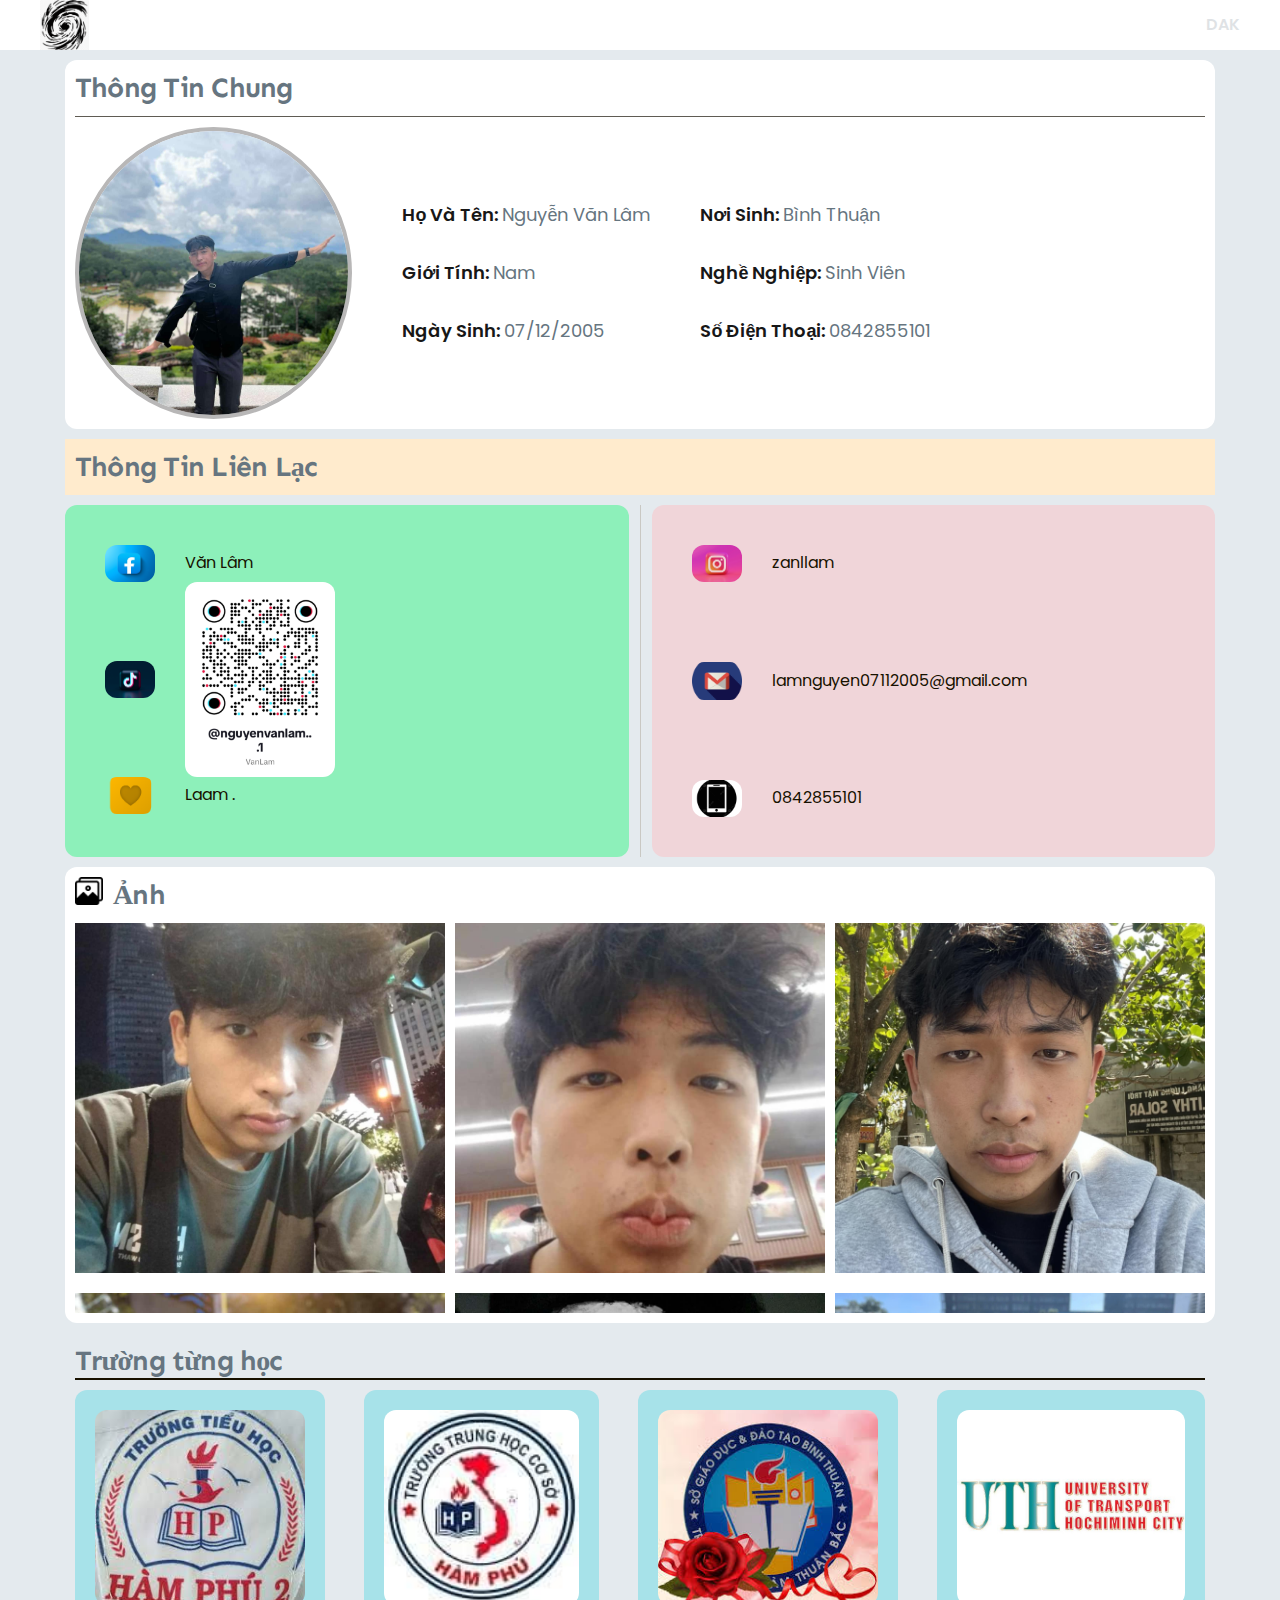
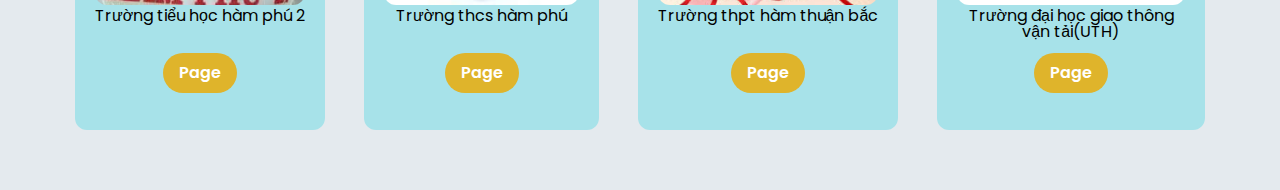
==== info.html @ 55fd7fa4 "first commit" ====
<!DOCTYPE html>
<html lang="en">
  <head>
    <meta charset="UTF-8" />
    <meta name="viewport" content="width=device-width, initial-scale=1.0" />
    <link rel="stylesheet" href="./asset/css/reset.css" />
    <link rel="preconnect" href="https://fonts.googleapis.com" />
    <link rel="preconnect" href="https://fonts.gstatic.com" crossorigin />
    <link
      href="https://fonts.googleapis.com/css2?family=Poppins:ital,wght@0,400;0,500;0,600;0,700;1,400&family=Sen:wght@700&display=swap"
      rel="stylesheet"
    />
    <link rel="stylesheet" href="./asset/css/style-info.css" />
    <title>Quà tặng sinh nhật Văn Lâm</title>
  </head>
  <body>
    <!-- header -->
    <div class="header">
      <div class="header-body">
        <img src="./asset/icon/logo.png" alt="logo" class="logo" />
        <p class="desc">DAK</p>
      </div>
    </div>
    <!-- info -->
    <div class="info">
      <div class="main-content">
        <div class="info-body">
          <h2 class="heading-lv2">Thông Tin Chung</h2>
          <div class="content-block">
            <!-- info-images -->
            <img src="./asset/img/avatar2.jpg" alt="" class="avatar" />
            <!-- info-content -->
            <div class="info-content">
              <div class="left">
                <p class="desc"><strong>Họ Và Tên: </strong>Nguyễn Văn Lâm</p>
                <p class="desc"><strong>Giới Tính: </strong>Nam</p>
                <p class="desc"><strong>Ngày Sinh: </strong>07/12/2005</p>
              </div>
              <div class="right">
                <p class="desc"><strong>Nơi Sinh: </strong>Bình Thuận</p>
                <p class="desc"><strong>Nghề Nghiệp: </strong>Sinh Viên</p>
                <p class="desc"><strong>Số Điện Thoại: </strong>0842855101</p>
              </div>
            </div>
          </div>
        </div>
      </div>
    </div>
    <!-- network -->
    <div class="network">
      <div class="main-content">
        <h2 class="heading-lv2">Thông Tin Liên Lạc</h2>
        <div class="network-body">
          <div class="network-left">
            <div class="item">
              <img
                src="./asset/icon/facebook1.jpg"
                alt="Facebook"
                class="icon"
              />
              <a
                href="https://www.facebook.com/profile.php?id=100038403922029&mibextid=ZbWKwL"
                class="link"
              >
                Văn Lâm
              </a>
            </div>
            <div class="item">
              <img src="./asset/icon/tiktok.jpg" alt="Tik Tok" class="icon" />
              <img src="./asset/img/maQR.jpg" class="maqr" alt="maqr" />
            </div>
            <div class="item">
              <img src="./asset/icon/locket.png" alt="Locket" class="icon" />
              <a
                href="https://locket.camera/links/nsvLe7aTyrAFRbM77"
                class="link"
              >
                Laam .
              </a>
            </div>
          </div>
          <div class="network-line"></div>
          <div class="network-right">
            <div class="item">
              <img
                src="./asset/icon/Instaram.jpg"
                alt="Instagram"
                class="icon"
              />
              <a
                href="https://www.instagram.com/zanllam?igsh=MTVhemNlOWkwN2hrMg=="
                class="link"
              >
                zanllam
              </a>
            </div>
            <div class="item mail">
              <img src="./asset/icon/mail.png" alt="Mail" class="icon" />
              <a href="mailto:lamnguyen07112005@gmail.com" class="link">
                lamnguyen07112005@gmail.com
              </a>
            </div>

            <div class="item">
              <img src="./asset/icon/phone.jpg" alt="SDT" class="icon" />
              <a href="tel:0842855101" class="link"> 0842855101 </a>
            </div>
          </div>
        </div>
      </div>
    </div>
    <!-- images -->
    <div class="images">
      <div class="main-content">
        <div class="images-body">
          <div class="images-title">
            <img src="./asset/icon/img.png" alt="" class="icon" />
            <h2 class="heading-lv2">Ảnh</h2>
          </div>
          <div class="images-content">
            <div class="row">
              <img src="./asset/img/anh_1.png" alt="anh_1" class="thumb" />
              <img src="./asset/img/anh_2.jpg" alt="anh_2" class="thumb" />
              <img src="./asset/img/anh_3.jpg" alt="anh_3" class="thumb" />
            </div>
            <div class="row">
              <img src="./asset/img/anh_4.jpg" alt="anh_4" class="thumb" />
              <img src="./asset/img/anh_5.jpg" alt="anh_5" class="thumb" />
              <img src="./asset/img/anh_6.jpg" alt="anh_6" class="thumb" />
            </div>
            <div class="row">
              <img src="./asset/img/anh_10.jpg" alt="anh_4" class="thumb2" />
              <img src="./asset/img/anh_11.jpg" alt="anh_5" class="thumb2" />
            </div>
            <div class="row">
              <img src="./asset/img/anh_7.jpg" alt="anh_4" class="thumb1" />
              <img src="./asset/img/anh_8.jpg" alt="anh_5" class="thumb" />
            </div>
            <img src="./asset/img/anh_9.jpg" alt="anh_6" class="thumb3" />
          </div>
        </div>
      </div>
    </div>
    <!-- schools -->
    <div class="school">
      <div class="main-content">
        <div class="school-body">
          <div class="school-title">
            <h2 class="heading-lv2">Trường từng học</h2>
          </div>
          <div class="school-content">
            <div class="item">
              <img
                src="./asset/img/c1.jpg"
                alt="trường tiểu học hàm phú 2"
                class="photo"
              />
              <p class="desc">Trường tiểu học hàm phú 2</p>
              <a
                href="https://www.facebook.com/p/Li%C3%AAn-%C4%91%E1%BB%99i-Tr%C6%B0%E1%BB%9Dng-Ti%E1%BB%83u-h%E1%BB%8Dc-H%C3%A0m-Ph%C3%BA-2-100050820699539/"
                target="_blank"
                class="btn"
                >Page</a
              >
            </div>
            <div class="item item2">
              <img
                src="./asset/img/c2.jpg"
                alt="trường trung học cơ sở hàm phú"
                class="photo"
              />
              <p class="desc">Trường thcs hàm phú</p>
              <a
                href="https://www.facebook.com/p/Li%C3%AAn-%C4%91%E1%BB%99i-THCS-H%C3%A0m-Ph%C3%BA-100063613690255/?_rdr"
                target="_blank"
                class="btn"
                >Page</a
              >
            </div>
            <div class="item">
              <img
                src="./asset/img/c3.jpg"
                alt="trường trung học phổ thông hàm thuận bắc"
                class="photo"
              />
              <p class="desc">Trường thpt hàm thuận bắc</p>
              <a
                href="https://www.facebook.com/c3hamthuanbacbinhthuan/?locale=vi_VN"
                target="_blank"
                class="btn"
                >Page</a
              >
            </div>
            <div class="item">
              <img
                src="./asset/img/dh.jpg"
                alt="trường đại học giao thông vận tải"
                class="photo"
              />
              <p class="desc">Trường đại học giao thông vận tải(UTH)</p>
              <a
                href="https://www.facebook.com/TruongDHGiaothongvantaiTPHCM/?locale=vi_VN"
                target="_blank"
                class="btn"
                >Page</a
              >
            </div>
          </div>
        </div>
      </div>
    </div>
  </body>
</html>
---- asset/css/style-info.css ----
/* =====================thuộc tính chung=========================== */
* {
  box-sizing: border-box;
}

:root {
  --font-heading: "Sen", San-serif;
}

html {
  font-size: 62.5%;
}

body {
  font-size: 1.6rem;
  font-family: "Poppins", sans-serif;
  background-color: #e4eaee;
}

a {
  text-decoration: none;
  color: #171100;
}

.main-content {
  width: 1150px;
  max-width: calc(100% - 110px);
  margin-left: auto;
  margin-right: auto;
  margin-top: 10px;
}

.heading-lv2 {
  color: #667580;
  font-family: var(--font-heading);
  font-size: 2.8rem;
  font-weight: 700;
  line-height: 1.27;
  letter-spacing: -0.76px;
}

.btn {
  display: inline-block;
  padding: 0 16px;
  line-height: 50px;
  max-width: 118px;
  color: #ffffff;
  font-size: 1.6rem;
  font-weight: 600;
  text-align: center;
  border-radius: 999px;
  background: #e7ad0fdf;
}

.btn:hover {
  opacity: 0.8;
  cursor: pointer;
}
/* =====================header=========================== */
.header-body {
  width: 100%;
  display: flex;
  justify-content: space-between;
  background: #fff;
  align-items: center;
  padding: 0 40px;
}

.header .logo {
  height: 50px;
}

.header .desc {
  color: #667580;
  opacity: 0.2;
  font-weight: 600;
}

/* =====================header=========================== */
.info-body {
  background: #fff;
  padding: 10px 10px;
  border-radius: 12px;
}

.info-body:hover {
  box-shadow: 0px 8px 36px 8px rgba(0, 0, 0, 0.05);
  border-radius: 12px;
  border: 1px solid transparent;
}

.info-body .heading-lv2 {
  padding-bottom: 10px;
  border-bottom: 1px solid #5f5b53;
}

.info .content-block {
  display: flex;
  justify-content: space-between;
  gap: 50px;
  align-items: center;
}

.info .avatar {
  margin-top: 10px;
  width: 292.5px;
  height: 292.5px;
  object-fit: cover;
  border-radius: 50%;
  border: 4px solid rgb(184, 183, 183);
}

.info .info-content {
  width: 75%;
  display: flex;
  gap: 50px;
  line-height: 48px;
}

.info .info-content .desc {
  padding-top: 10px;
  font-size: 1.8rem;
  color: #667580;
}

.info .info-content strong {
  font-size: 1.8rem;
  color: #171717;
  font-weight: 600;
}
/* =====================header=========================== */

.network-body {
  display: flex;
  margin-top: 10px;
  border-radius: 12px;
  justify-content: space-between;
}

.network .heading-lv2 {
  background-color: blanchedalmond;
  padding: 10px;
}

.network .network-left {
  width: 49%;
  padding: 40px;
  background: rgb(141, 240, 186);
  border-radius: 12px;
}

.network .network-left:hover {
  box-shadow: 0px 8px 36px 8px rgba(0, 0, 0, 0.05);
  border-radius: 12px;
  border: 1px solid transparent;
}

.network .network-line {
  background-color: #c9c8c3;
  height: 352.5px;
  width: 1px;
}

.network .network-right {
  width: 49%;
  padding: 40px;
  background: rgb(240, 213, 217);
  border-radius: 12px;
}

.network .network-right:hover {
  box-shadow: 0px 8px 36px 8px rgba(0, 0, 0, 0.05);
  border-radius: 12px;
  border: 1px solid transparent;
}

.network-body .item {
  display: flex;
  gap: 30px;
  align-items: center;
}

.network .icon {
  width: 50px;
  height: 37.5px;
  object-fit: cover;
  border-radius: 12px;
}

.network .network-left .maqr {
  width: 150px;
  object-fit: cover;
  border-radius: 12px;
}

.network .network-right .mail {
  margin: 80px 0px;
}
/* =====================images=========================== */
.images-body {
  background: #fff;
  padding: 10px 10px;
  border-radius: 12px;
}

.images .images-body:hover {
  box-shadow: 0px 8px 36px 8px rgba(0, 0, 0, 0.05);
  border-radius: 12px;
  border: 1px solid transparent;
}

.images .images-title {
  display: flex;
  gap: 10px;
  padding-bottom: 10px;
}

.images .images-title .icon {
  height: 28px;
}

.images .images-content {
  height: 390px;
  overflow: auto;
}

.images .row {
  display: flex;
  gap: 10px;
  padding-bottom: 20px;
}

.images .row .thumb {
  width: 33.33%;
  height: 350px;
  object-fit: cover;
}

.images .row .thumb2 {
  width: 50%;
  height: 350px;
  object-fit: cover;
}

.images .row .thumb1 {
  width: 75%;
  height: 350px;
  object-fit: cover;
}

.images .thumb3 {
  width: 100%;
  height: auto;
  object-fit: cover;
}
/* =====================shool=========================== */
.school-body {
  padding: 10px 10px;
  border-radius: 12px;
  margin-bottom: 50px;
}

.school-body .school-title {
  border-bottom: 2px solid #171100;
}

.school-body .school-content {
  display: flex;
  justify-content: space-between;
  align-items: center;
  margin-top: 10px;
}

.school-body .school-content .item {
  max-width: calc(25% - 15px);
  height: 340px;
  background: #a7e2e9;
  padding: 20px;
  border-radius: 12px;
  text-align: center;
}

.school-body .school-content .item:hover {
  box-shadow: 0px 8px 36px 8px rgba(0, 0, 0, 0.05);
  border-radius: 12px;
  border: 1px solid transparent;
}

.school-body .school-content img {
  width: 100%;
  object-fit: cover;
  height: 65%;
  border-radius: 12px;
}

.school-body .school-content .item .desc {
  height: 15%;
}

.school-body .school-content .btn {
  line-height: 40px;
  max-width: 120px;
}
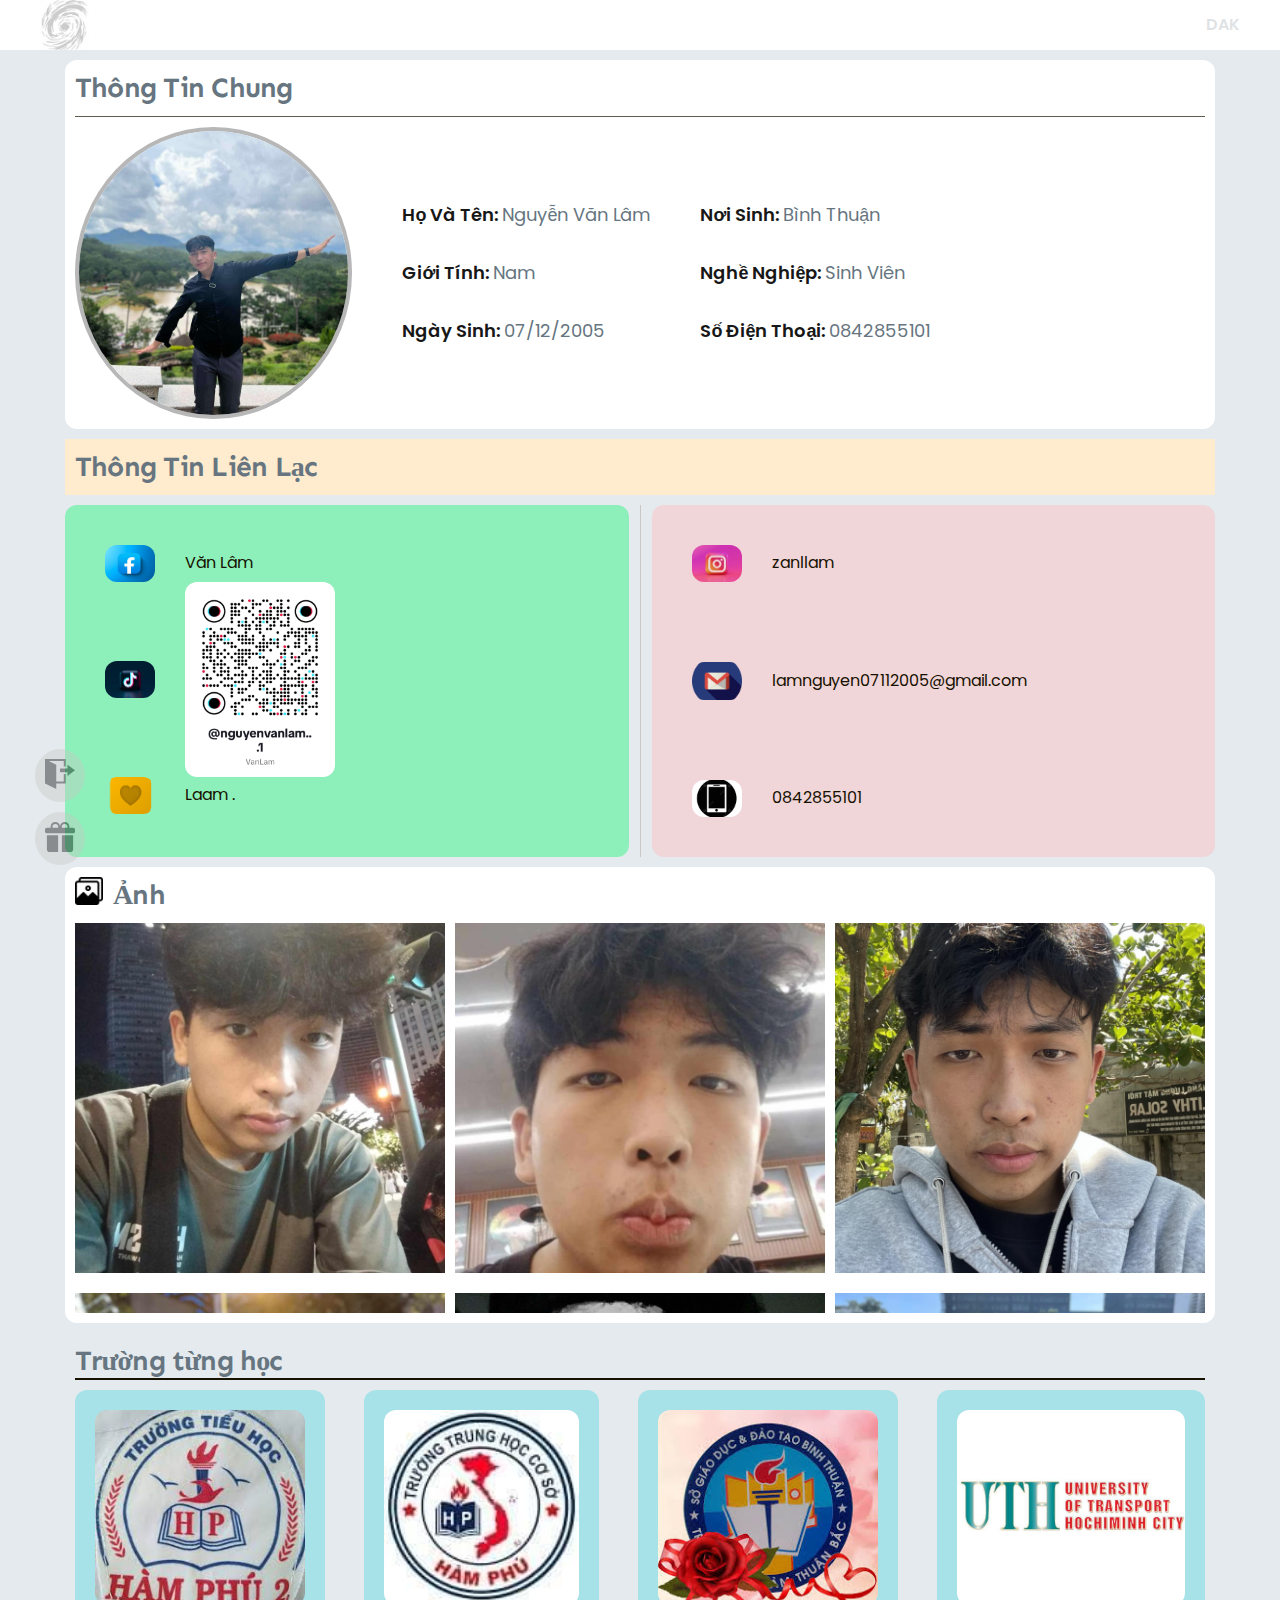
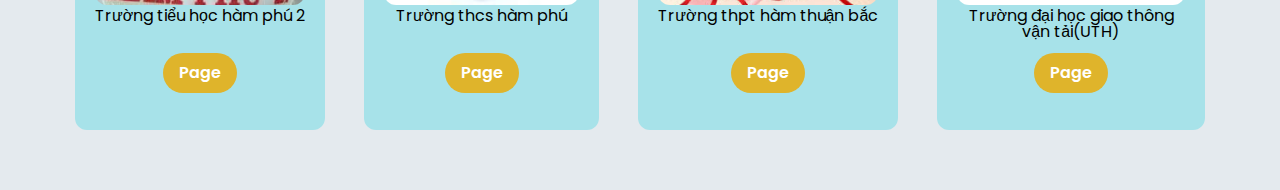
==== commit f1ead021: "end" ====
--- a/info.html
+++ b/info.html
@@ -10,8 +10,9 @@
       href="https://fonts.googleapis.com/css2?family=Poppins:ital,wght@0,400;0,500;0,600;0,700;1,400&family=Sen:wght@700&display=swap"
       rel="stylesheet"
     />
+    <link rel="stylesheet" href="https://cdnjs.cloudflare.com/ajax/libs/font-awesome/6.6.0/css/all.min.css">
     <link rel="stylesheet" href="./asset/css/style-info.css" />
-    <title>Quà tặng sinh nhật Văn Lâm</title>
+    <title>Quà sinh nhật Văn Lâm</title>
   </head>
   <body>
     <!-- header -->
@@ -19,6 +20,22 @@
       <div class="header-body">
         <img src="./asset/icon/logo.png" alt="logo" class="logo" />
         <p class="desc">DAK</p>
+      </div>
+    </div>
+    <!-- bar -->
+    <div class="bar">
+      <div class="main-content">
+        <div class="bar-body">
+          <div class="item1">
+            <a href="/" >
+            <div class="item"><img src="./asset/icon/out.svg" alt="out" class="icon" /></div>
+            </a>
+          </div>
+          <div  class="item2">
+            <div class="item"><img src="./asset/icon/gift.svg" alt="gift" class="icon" /></div>
+            <p class="desc">Chúc sinh bạn sinh nhật zui zẻ, luôn khỏe mạnh zui zẻ, hạnh phúc và đạt được những điều mình mong muốn. Lúc mày đọc được mấy cái dòng sến súa này chắc là sinh nhật năm nay t không dô được rồi (chắc tôi đang ở quê đi chs vs gái rồi bạn đừng buồn cho tôi <i class="fa-solid fa-face-laugh-squint" style="color: #FFD43B;"></i><i class="fa-solid fa-face-laugh-squint" style="color: #FFD43B;"></i><i class="fa-solid fa-face-laugh-squint" style="color: #FFD43B;"></i>). Đợt hứa trang wed đầu tiên tự làm sẽ làm cho lâm nên là 2 trong 1 vừa thực hiện lời hứa vừa tặng quà sinh nhật luôn nha <i class="fa-solid fa-heart" style="color: #f50000;"></i><i class="fa-solid fa-heart" style="color: #f50000;"></i><i class="fa-solid fa-heart" style="color: #f50000;"></i>.Do trình tui hơi non nên chỉ làm được như dị mong bạn không chê mà có chê cũng dị à <i class="fa-solid fa-face-grin-tongue-wink" style="color: #FFD43B;"></i><i class="fa-solid fa-face-grin-tongue-wink" style="color: #FFD43B;"></i><i class="fa-solid fa-face-grin-tongue-wink" style="color: #FFD43B;"></i>.Thôi nói chung là chúc mùng sinh nhật<i class="fa-solid fa-face-smile-wink" style="color: #FFD43B;"></i><i class="fa-solid fa-face-smile-wink" style="color: #FFD43B;"></i><i class="fa-solid fa-face-smile-wink" style="color: #FFD43B;"></i></p>
+          </div>
+        </div>
       </div>
     </div>
     <!-- info -->
--- a/asset/css/style-info.css
+++ b/asset/css/style-info.css
@@ -68,6 +68,7 @@
 
 .header .logo {
   height: 50px;
+  opacity: 0.2;
 }
 
 .header .desc {
@@ -75,6 +76,61 @@
   opacity: 0.2;
   font-weight: 600;
 }
+/* =====================bar=========================== */
+.bar-body {
+  position: fixed;
+  bottom: 20px;
+  left: 20px;
+  z-index: 1;
+  margin: 10px;
+}
+
+.bar-body .item{
+  display: inline-block;
+  border-radius: 50%;
+  padding: 10px;
+  margin: 5px;
+  background: #c9c8c3;
+  opacity: 0.4;
+}
+.bar-body .item1{
+  display: flex;
+}
+
+.bar-body .item:hover {
+  opacity: 1;
+}
+
+.bar-body .item .icon {
+  width: 30px;
+  height: 30px;
+}
+
+.bar-body .item2{
+  display: flex;
+}
+
+.bar-body .item2 .icon{
+
+}
+
+.bar-body .item2 .desc{
+  width: 95%;
+  display: none;
+  margin-right: 45px;
+  background: #514f47;
+  color: #fff;
+  border-radius: 12px;
+  text-align: center;
+}
+
+.item2 .item:hover + .desc{
+  display: block;
+}
+
+.item2 .item:hover{
+  margin:15px 0;
+}
 
 /* =====================header=========================== */
 .info-body {
@@ -128,7 +184,7 @@
   color: #171717;
   font-weight: 600;
 }
-/* =====================header=========================== */
+/* =====================network=========================== */
 
 .network-body {
   display: flex;
@@ -253,7 +309,7 @@
   height: auto;
   object-fit: cover;
 }
-/* =====================shool=========================== */
+/* =====================school=========================== */
 .school-body {
   padding: 10px 10px;
   border-radius: 12px;
@@ -301,3 +357,4 @@
   line-height: 40px;
   max-width: 120px;
 }
+
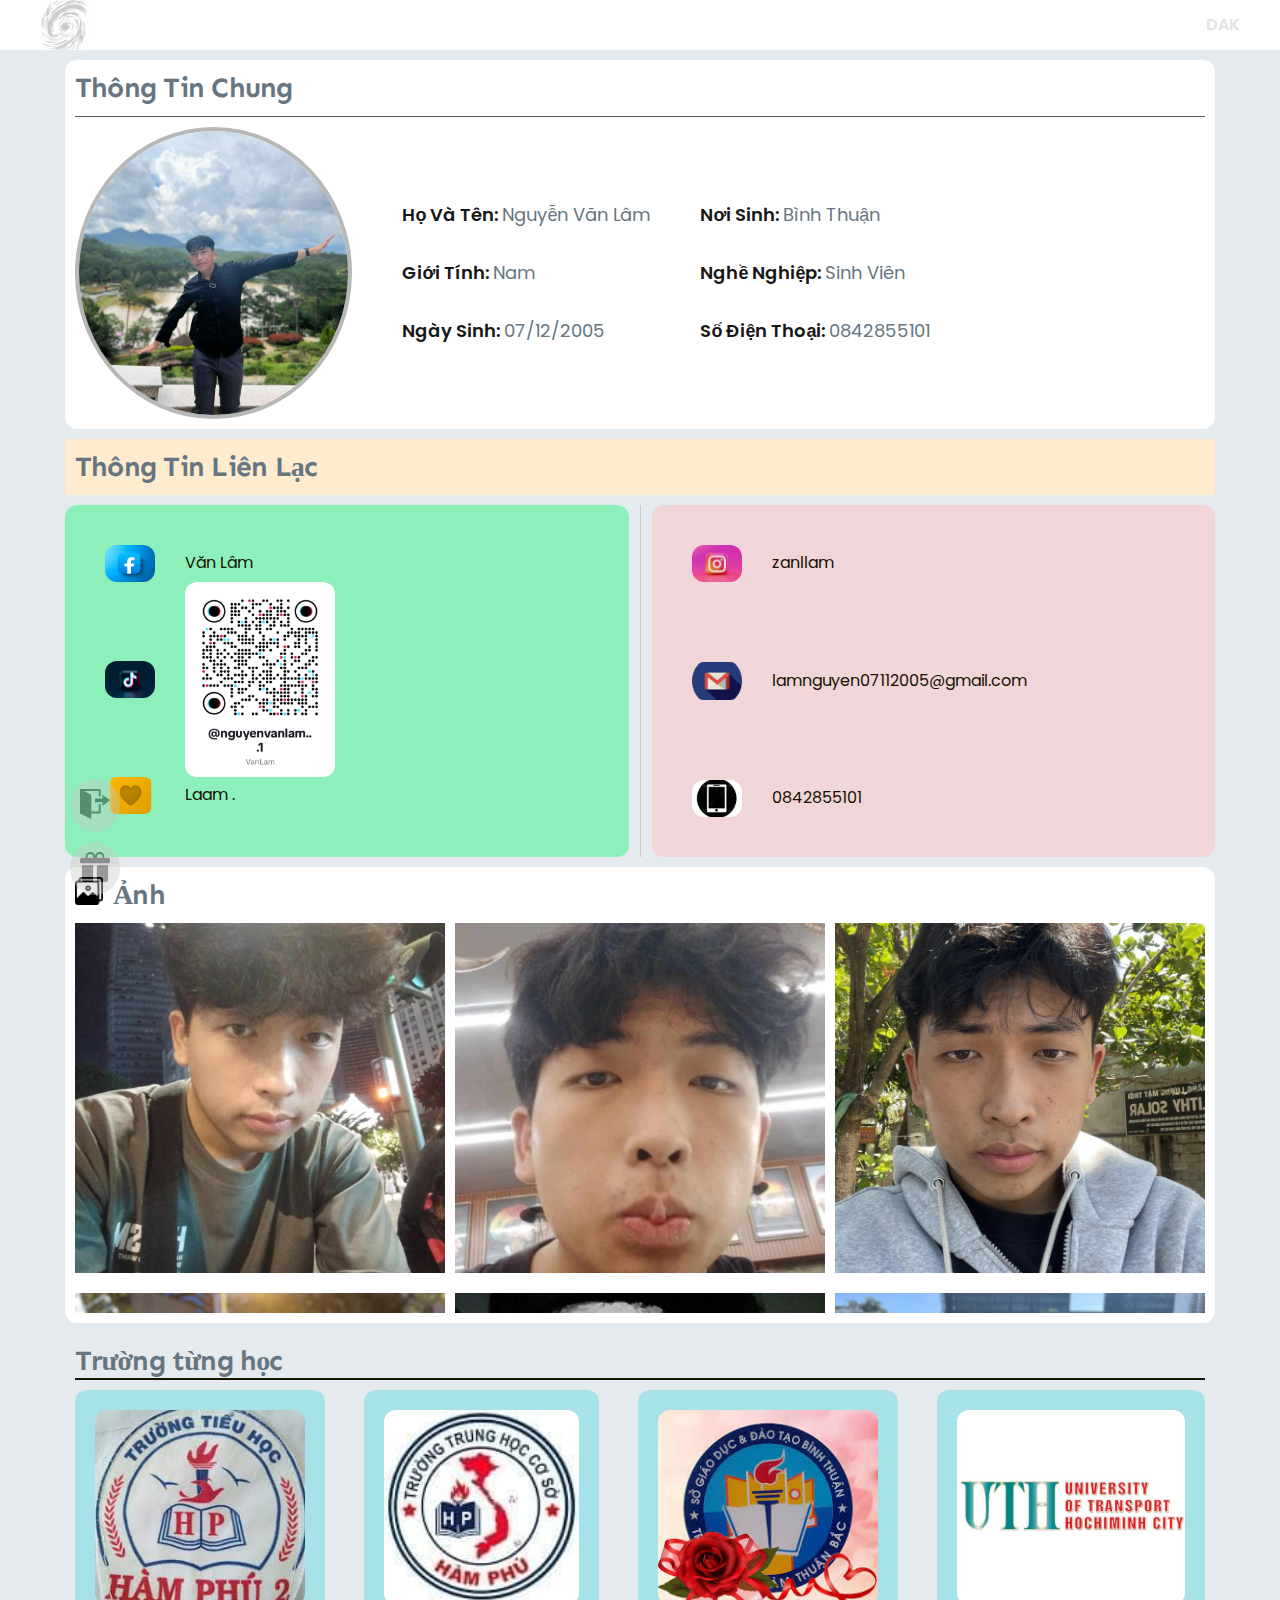
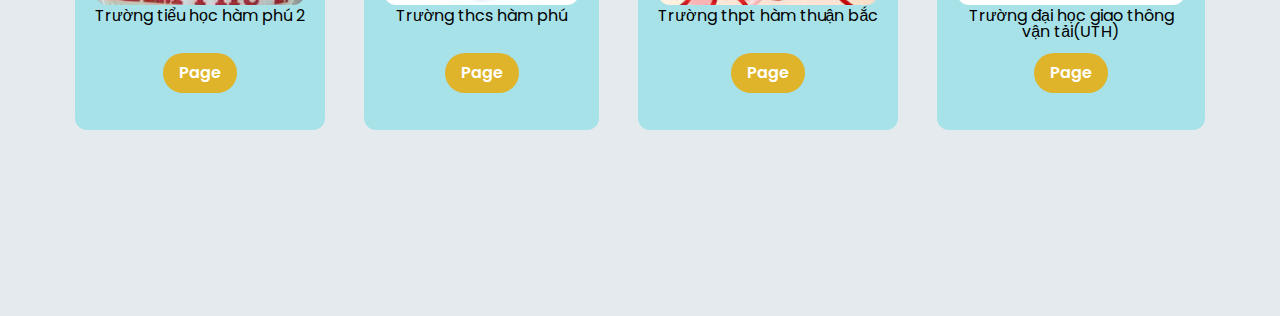
==== commit d7924656: "finish" ====
--- a/info.html
+++ b/info.html
@@ -10,7 +10,10 @@
       href="https://fonts.googleapis.com/css2?family=Poppins:ital,wght@0,400;0,500;0,600;0,700;1,400&family=Sen:wght@700&display=swap"
       rel="stylesheet"
     />
-    <link rel="stylesheet" href="https://cdnjs.cloudflare.com/ajax/libs/font-awesome/6.6.0/css/all.min.css">
+    <link
+      rel="stylesheet"
+      href="https://cdnjs.cloudflare.com/ajax/libs/font-awesome/6.6.0/css/all.min.css"
+    />
     <link rel="stylesheet" href="./asset/css/style-info.css" />
     <title>Quà sinh nhật Văn Lâm</title>
   </head>
@@ -23,21 +26,6 @@
       </div>
     </div>
     <!-- bar -->
-    <div class="bar">
-      <div class="main-content">
-        <div class="bar-body">
-          <div class="item1">
-            <a href="/" >
-            <div class="item"><img src="./asset/icon/out.svg" alt="out" class="icon" /></div>
-            </a>
-          </div>
-          <div  class="item2">
-            <div class="item"><img src="./asset/icon/gift.svg" alt="gift" class="icon" /></div>
-            <p class="desc">Chúc sinh bạn sinh nhật zui zẻ, luôn khỏe mạnh zui zẻ, hạnh phúc và đạt được những điều mình mong muốn. Lúc mày đọc được mấy cái dòng sến súa này chắc là sinh nhật năm nay t không dô được rồi (chắc tôi đang ở quê đi chs vs gái rồi bạn đừng buồn cho tôi <i class="fa-solid fa-face-laugh-squint" style="color: #FFD43B;"></i><i class="fa-solid fa-face-laugh-squint" style="color: #FFD43B;"></i><i class="fa-solid fa-face-laugh-squint" style="color: #FFD43B;"></i>). Đợt hứa trang wed đầu tiên tự làm sẽ làm cho lâm nên là 2 trong 1 vừa thực hiện lời hứa vừa tặng quà sinh nhật luôn nha <i class="fa-solid fa-heart" style="color: #f50000;"></i><i class="fa-solid fa-heart" style="color: #f50000;"></i><i class="fa-solid fa-heart" style="color: #f50000;"></i>.Do trình tui hơi non nên chỉ làm được như dị mong bạn không chê mà có chê cũng dị à <i class="fa-solid fa-face-grin-tongue-wink" style="color: #FFD43B;"></i><i class="fa-solid fa-face-grin-tongue-wink" style="color: #FFD43B;"></i><i class="fa-solid fa-face-grin-tongue-wink" style="color: #FFD43B;"></i>.Thôi nói chung là chúc mùng sinh nhật<i class="fa-solid fa-face-smile-wink" style="color: #FFD43B;"></i><i class="fa-solid fa-face-smile-wink" style="color: #FFD43B;"></i><i class="fa-solid fa-face-smile-wink" style="color: #FFD43B;"></i></p>
-          </div>
-        </div>
-      </div>
-    </div>
     <!-- info -->
     <div class="info">
       <div class="main-content">
@@ -226,5 +214,69 @@
         </div>
       </div>
     </div>
+    <div class="bar">
+      <div class="main-content">
+        <div class="bar-body">
+          <div class="item1">
+            <a href="./index.html">
+              <div class="item">
+                <img src="./asset/icon/out.svg" alt="out" class="icon" />
+              </div>
+            </a>
+          </div>
+          <div class="item2">
+            <div class="item">
+              <img src="./asset/icon/gift.svg" alt="gift" class="icon" />
+            </div>
+            <p class="desc">
+              Chúc sinh bạn sinh nhật zui zẻ, luôn khỏe mạnh zui zẻ, hạnh phúc
+              và đạt được những điều mình mong muốn. Lúc mày đọc được mấy cái
+              dòng sến súa này chắc là sinh nhật năm nay t không dô được rồi
+              (chắc tôi đang ở quê đi chs vs gái rồi bạn đừng buồn cho tôi
+              <i
+                class="fa-solid fa-face-laugh-squint"
+                style="color: #ffd43b"
+              ></i
+              ><i
+                class="fa-solid fa-face-laugh-squint"
+                style="color: #ffd43b"
+              ></i
+              ><i
+                class="fa-solid fa-face-laugh-squint"
+                style="color: #ffd43b"
+              ></i
+              >). Đợt hứa trang wed đầu tiên tự làm sẽ làm cho lâm nên là 2
+              trong 1 vừa thực hiện lời hứa vừa tặng quà sinh nhật luôn nha
+              <i class="fa-solid fa-heart" style="color: #f50000"></i
+              ><i class="fa-solid fa-heart" style="color: #f50000"></i
+              ><i class="fa-solid fa-heart" style="color: #f50000"></i>.Do trình
+              tui hơi non nên chỉ làm được như dị mong bạn không chê mà có chê
+              cũng dị à
+              <i
+                class="fa-solid fa-face-grin-tongue-wink"
+                style="color: #ffd43b"
+              ></i
+              ><i
+                class="fa-solid fa-face-grin-tongue-wink"
+                style="color: #ffd43b"
+              ></i
+              ><i
+                class="fa-solid fa-face-grin-tongue-wink"
+                style="color: #ffd43b"
+              ></i
+              >.Thôi nói chung là chúc mùng sinh nhật<i
+                class="fa-solid fa-face-smile-wink"
+                style="color: #ffd43b"
+              ></i
+              ><i class="fa-solid fa-face-smile-wink" style="color: #ffd43b"></i
+              ><i
+                class="fa-solid fa-face-smile-wink"
+                style="color: #ffd43b"
+              ></i>
+            </p>
+          </div>
+        </div>
+      </div>
+    </div>
   </body>
 </html>
--- a/asset/css/style-info.css
+++ b/asset/css/style-info.css
@@ -76,63 +76,8 @@
   opacity: 0.2;
   font-weight: 600;
 }
-/* =====================bar=========================== */
-.bar-body {
-  position: fixed;
-  bottom: 20px;
-  left: 20px;
-  z-index: 1;
-  margin: 10px;
-}
-
-.bar-body .item{
-  display: inline-block;
-  border-radius: 50%;
-  padding: 10px;
-  margin: 5px;
-  background: #c9c8c3;
-  opacity: 0.4;
-}
-.bar-body .item1{
-  display: flex;
-}
-
-.bar-body .item:hover {
-  opacity: 1;
-}
-
-.bar-body .item .icon {
-  width: 30px;
-  height: 30px;
-}
-
-.bar-body .item2{
-  display: flex;
-}
-
-.bar-body .item2 .icon{
-
-}
-
-.bar-body .item2 .desc{
-  width: 95%;
-  display: none;
-  margin-right: 45px;
-  background: #514f47;
-  color: #fff;
-  border-radius: 12px;
-  text-align: center;
-}
-
-.item2 .item:hover + .desc{
-  display: block;
-}
-
-.item2 .item:hover{
-  margin:15px 0;
-}
-
-/* =====================header=========================== */
+
+/* =====================info=========================== */
 .info-body {
   background: #fff;
   padding: 10px 10px;
@@ -357,4 +302,55 @@
   line-height: 40px;
   max-width: 120px;
 }
-
+/* =====================bar=========================== */
+.bar {
+  position: sticky;
+  bottom: 0;
+  z-index: 1;
+}
+
+.bar-body .item {
+  display: inline-block;
+  border-radius: 50%;
+  padding: 1rem;
+  margin: 0.5rem;
+  background: #c9c8c3;
+  opacity: 0.4;
+}
+.bar-body .item1 {
+  display: flex;
+}
+
+.bar-body .item:hover {
+  opacity: 1;
+}
+
+.bar-body .item .icon {
+  width: 3rem;
+  height: 3rem;
+}
+
+.bar-body .item2 {
+  display: flex;
+}
+
+.bar-body .item2 .icon {
+}
+
+.bar-body .item2 .desc {
+  width: 95%;
+  display: none;
+  margin-right: 4.5rem;
+  background: #514f47;
+  color: #fff;
+  border-radius: 1.2rem;
+  text-align: center;
+}
+
+.item2 .item:hover + .desc {
+  display: block;
+}
+
+.item2 .item:hover {
+  margin: 1.5rem 0;
+}
